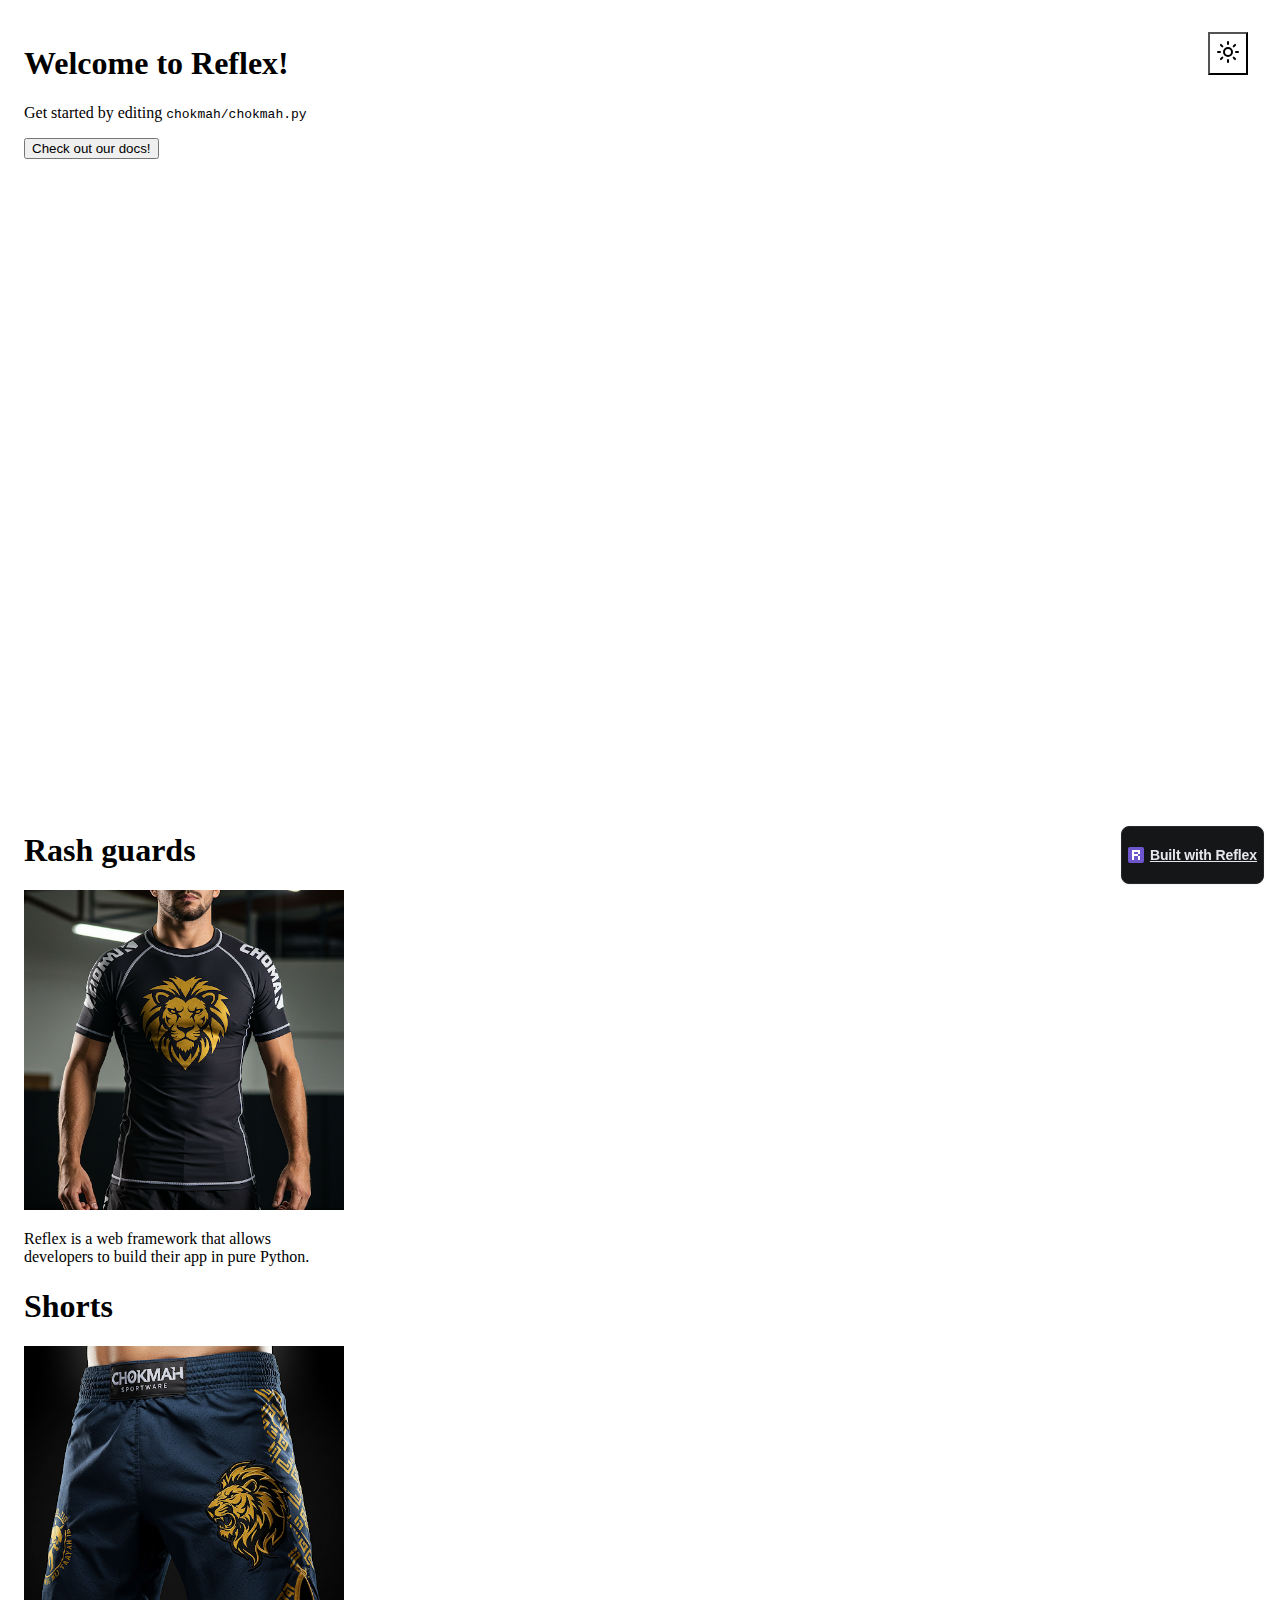
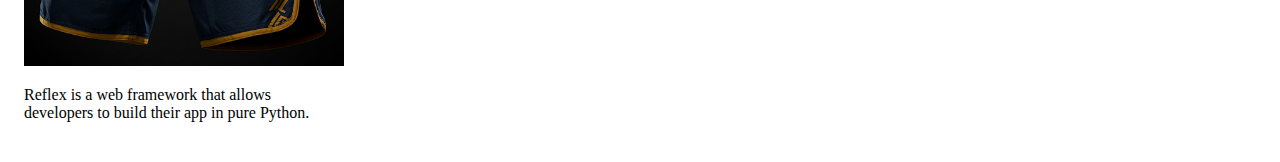
==== public/index.html @ e6816d7e "optimizing1" ====
<!DOCTYPE html><html lang="en"><head><meta charSet="utf-8" data-next-head=""/><meta name="viewport" content="width=device-width" data-next-head=""/><title data-next-head="">Chokmah | Index</title><meta content="favicon.ico" property="og:image" data-next-head=""/><link rel="preload" href="/_next/static/css/6b428ab4125253f7.css" as="style"/><link rel="stylesheet" href="/_next/static/css/6b428ab4125253f7.css" data-n-g=""/><noscript data-n-css=""></noscript><script defer="" noModule="" src="/_next/static/chunks/polyfills-42372ed130431b0a.js"></script><script src="/_next/static/chunks/webpack-2aa3ab9bb630d3af.js" defer=""></script><script src="/_next/static/chunks/framework-a4ddb9b21624b39b.js" defer=""></script><script src="/_next/static/chunks/main-c303cdf182a2f955.js" defer=""></script><script src="/_next/static/chunks/pages/_app-2166dc0700387663.js" defer=""></script><script src="/_next/static/chunks/pages/index-623bfc97688ccacf.js" defer=""></script><script src="/_next/static/8SpCwbVVDy1lCMVOvOblY/_buildManifest.js" defer=""></script><script src="/_next/static/8SpCwbVVDy1lCMVOvOblY/_ssgManifest.js" defer=""></script></head><body><link rel="preload" as="image" href="/unnamed2.png"/><link rel="preload" as="image" href="/unnamed5.png"/><div id="__next"><script>((e,r,s,u,d,m,l,h)=>{let c=document.documentElement,v=["light","dark"];function p(i){(Array.isArray(e)?e:[e]).forEach(y=>{let k=y==="class",S=k&&m?d.map(f=>m[f]||f):d;k?(c.classList.remove(...S),c.classList.add(i)):c.setAttribute(y,i)}),R(i)}function R(i){h&&v.includes(i)&&(c.style.colorScheme=i)}function a(){return window.matchMedia("(prefers-color-scheme: dark)").matches?"dark":"light"}if(u)p(u);else try{let i=localStorage.getItem(r)||s,y=l&&i==="system"?a():i;p(y)}catch(i){}})("class","theme","system",null,["light","dark"],null,true,true)</script><div data-is-root-theme="true" data-accent-color="blue" data-gray-color="slate" data-has-background="true" data-panel-background="translucent" data-radius="medium" data-scaling="100%" class="radix-themes css-0"><section aria-label="Notifications alt+T" tabindex="-1" aria-live="polite" aria-relevant="additions text" aria-atomic="false"></section><style data-emotion="css 19midj6">.css-19midj6{padding:16px;}</style><div class="rt-Container rt-r-size-3 css-19midj6"><div class="rt-ContainerInner"><style data-emotion="css opt5ag">.css-opt5ag{padding:6px;position:fixed;top:2rem;right:2rem;background:transparent;color:inherit;z-index:20;}.css-opt5ag:hover{cursor:pointer;}</style><button data-accent-color="" class="rt-reset rt-BaseButton rt-r-size-2 rt-variant-solid rt-IconButton css-opt5ag"><style data-emotion="css svt5ra">.css-svt5ra{color:var(--current-color);}</style><svg xmlns="http://www.w3.org/2000/svg" width="24" height="24" viewBox="0 0 24 24" fill="none" stroke="currentColor" stroke-width="2" stroke-linecap="round" stroke-linejoin="round" class="lucide lucide-sun css-svt5ra"><circle cx="12" cy="12" r="4"></circle><path d="M12 2v2"></path><path d="M12 20v2"></path><path d="m4.93 4.93 1.41 1.41"></path><path d="m17.66 17.66 1.41 1.41"></path><path d="M2 12h2"></path><path d="M20 12h2"></path><path d="m6.34 17.66-1.41 1.41"></path><path d="m19.07 4.93-1.41 1.41"></path></svg></button><style data-emotion="css 1t4smic">.css-1t4smic{min-height:85vh;}</style><div class="rt-Flex rt-r-fd-column rt-r-ai-start rt-r-jc-center rt-r-gap-5 rx-Stack css-1t4smic"><h1 class="rt-Heading rt-r-size-9">Welcome to Reflex!</h1><p class="rt-Text rt-r-size-5">Get started by editing <code data-accent-color="" class="rt-reset rt-Code rt-variant-soft">chokmah/chokmah.py</code></p><style data-emotion="css 1macts">.css-1macts:hover{color:var(--accent-8);}</style><a data-accent-color="" target="_blank" class="rt-Text rt-reset rt-Link rt-underline-auto css-1macts" href="https://reflex.dev/docs/getting-started/introduction/"><button data-accent-color="" class="rt-reset rt-BaseButton rt-r-size-2 rt-variant-solid rt-Button">Check out our docs!</button></a></div><style data-emotion="css ovfy3p">.css-ovfy3p{width:25vw;}</style><div class="rt-reset rt-BaseCard rt-Card rt-r-size-1 rt-variant-surface css-ovfy3p"><div class="rt-Inset rt-r-side-top rt-r-clip-border-box rt-r-pb-inset"><h1 class="rt-Heading rt-r-size-6">Rash guards</h1><style data-emotion="css ducv57">.css-ducv57{width:100%;height:auto;}</style><img src="/unnamed2.png" class="css-ducv57"/></div><p class="rt-Text">Reflex is a web framework that allows developers to build their app in pure Python.</p></div><div class="rt-reset rt-BaseCard rt-Card rt-r-size-1 rt-variant-surface css-ovfy3p"><div class="rt-Inset rt-r-side-top rt-r-clip-border-box rt-r-pb-inset"><h1 class="rt-Heading rt-r-size-6">Shorts</h1><img src="/unnamed5.png" class="css-ducv57"/></div><p class="rt-Text">Reflex is a web framework that allows developers to build their app in pure Python.</p></div></div></div><style data-emotion="css 1qwptgo">.css-1qwptgo{position:fixed;bottom:1rem;right:1rem;display:-webkit-box;display:-webkit-flex;display:-ms-flexbox;display:flex;-webkit-flex-direction:row;-ms-flex-direction:row;flex-direction:row;gap:0.375rem;-webkit-align-items:center;-webkit-box-align:center;-ms-flex-align:center;align-items:center;width:auto;border-radius:0.5rem;color:#E5E7EB;border:1px solid #27282B;background-color:#151618;padding:0.375rem;-webkit-transition:background-color 0.2s ease-in-out;transition:background-color 0.2s ease-in-out;box-shadow:0 1px 2px 0 rgba(0, 0, 0, 0.05);z-index:9998;cursor:pointer;align:center;text-align:center;}</style><a href="https://reflex.dev" target="_blank" class="css-1qwptgo"><style data-emotion="css 1wzg22f">.css-1wzg22f{fill:white;view-box:0 0 16 16;}</style><svg height="16" width="16" xmlns="http://www.w3.org/2000/svg" class="css-1wzg22f"><style data-emotion="css bnqfad">.css-bnqfad{fill:#6E56CF;}</style><rect height="16" rx="2" width="16" class="css-bnqfad"></rect><style data-emotion="css j4aqsr">.css-j4aqsr{fill:white;}</style><path d="M10 9V13H12V9H10Z" class="css-j4aqsr"></path><path d="M4 3V13H6V9H10V7H6V5H10V7H12V3H4Z" class="css-j4aqsr"></path></svg><style data-emotion="css 1v8fzbk">@media screen and (min-width: 0){.css-1v8fzbk{display:none;}}@media screen and (min-width: 30em){.css-1v8fzbk{display:none;}}@media screen and (min-width: 48em){.css-1v8fzbk{display:none;}}@media screen and (min-width: 62em){.css-1v8fzbk{display:block;}}</style><div class="rt-Box css-1v8fzbk"><style data-emotion="css vq6poo">.css-vq6poo{color:var(--slate-1);font-weight:600;font-family:'Instrument Sans',sans-serif;--default-font-family:'Instrument Sans',sans-serif;font-size:0.875rem;line-height:1rem;letter-spacing:-0.00656rem;}</style><p class="rt-Text css-vq6poo">Built with Reflex</p></div></a></div></div><script id="__NEXT_DATA__" type="application/json">{"props":{"pageProps":{}},"page":"/","query":{},"buildId":"8SpCwbVVDy1lCMVOvOblY","nextExport":true,"autoExport":true,"isFallback":false,"scriptLoader":[]}</script></body></html>
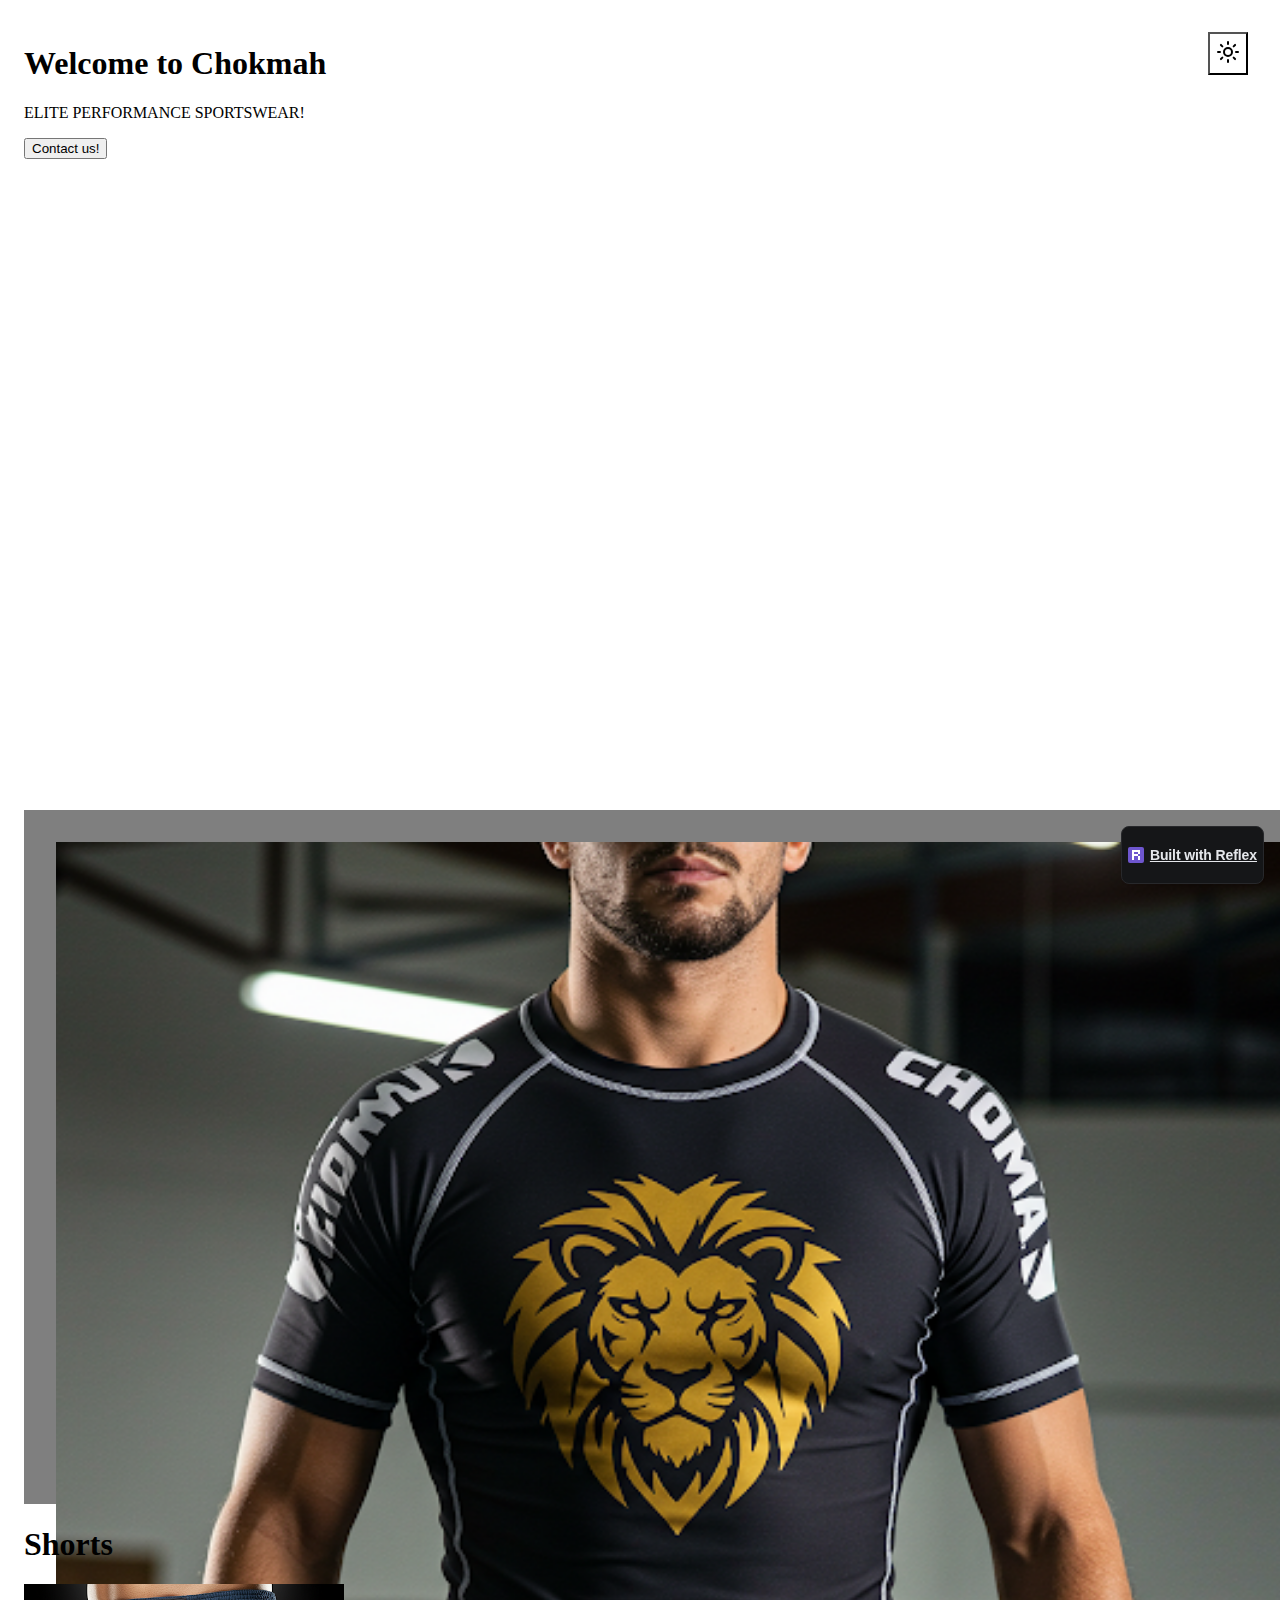
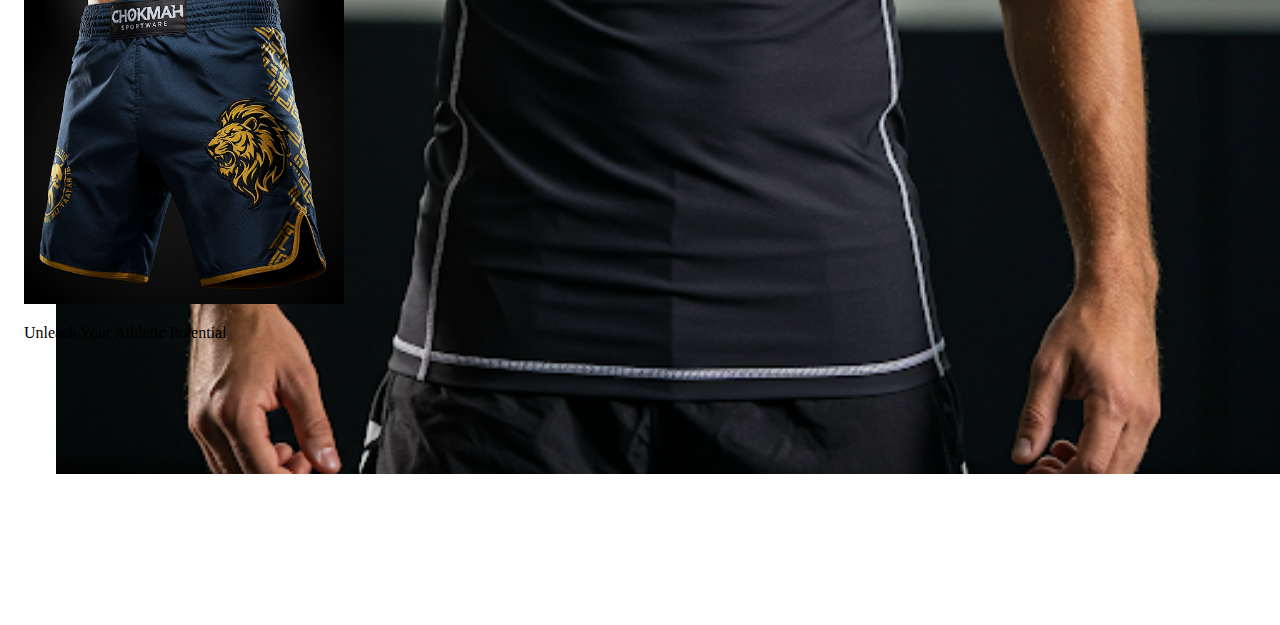
==== commit 5a39052e: "optimizing1" ====
--- a/public/index.html
+++ b/public/index.html
@@ -1 +1 @@
-<!DOCTYPE html><html lang="en"><head><meta charSet="utf-8" data-next-head=""/><meta name="viewport" content="width=device-width" data-next-head=""/><title data-next-head="">Chokmah | Index</title><meta content="favicon.ico" property="og:image" data-next-head=""/><link rel="preload" href="/_next/static/css/6b428ab4125253f7.css" as="style"/><link rel="stylesheet" href="/_next/static/css/6b428ab4125253f7.css" data-n-g=""/><noscript data-n-css=""></noscript><script defer="" noModule="" src="/_next/static/chunks/polyfills-42372ed130431b0a.js"></script><script src="/_next/static/chunks/webpack-2aa3ab9bb630d3af.js" defer=""></script><script src="/_next/static/chunks/framework-a4ddb9b21624b39b.js" defer=""></script><script src="/_next/static/chunks/main-c303cdf182a2f955.js" defer=""></script><script src="/_next/static/chunks/pages/_app-2166dc0700387663.js" defer=""></script><script src="/_next/static/chunks/pages/index-623bfc97688ccacf.js" defer=""></script><script src="/_next/static/8SpCwbVVDy1lCMVOvOblY/_buildManifest.js" defer=""></script><script src="/_next/static/8SpCwbVVDy1lCMVOvOblY/_ssgManifest.js" defer=""></script></head><body><link rel="preload" as="image" href="/unnamed2.png"/><link rel="preload" as="image" href="/unnamed5.png"/><div id="__next"><script>((e,r,s,u,d,m,l,h)=>{let c=document.documentElement,v=["light","dark"];function p(i){(Array.isArray(e)?e:[e]).forEach(y=>{let k=y==="class",S=k&&m?d.map(f=>m[f]||f):d;k?(c.classList.remove(...S),c.classList.add(i)):c.setAttribute(y,i)}),R(i)}function R(i){h&&v.includes(i)&&(c.style.colorScheme=i)}function a(){return window.matchMedia("(prefers-color-scheme: dark)").matches?"dark":"light"}if(u)p(u);else try{let i=localStorage.getItem(r)||s,y=l&&i==="system"?a():i;p(y)}catch(i){}})("class","theme","system",null,["light","dark"],null,true,true)</script><div data-is-root-theme="true" data-accent-color="blue" data-gray-color="slate" data-has-background="true" data-panel-background="translucent" data-radius="medium" data-scaling="100%" class="radix-themes css-0"><section aria-label="Notifications alt+T" tabindex="-1" aria-live="polite" aria-relevant="additions text" aria-atomic="false"></section><style data-emotion="css 19midj6">.css-19midj6{padding:16px;}</style><div class="rt-Container rt-r-size-3 css-19midj6"><div class="rt-ContainerInner"><style data-emotion="css opt5ag">.css-opt5ag{padding:6px;position:fixed;top:2rem;right:2rem;background:transparent;color:inherit;z-index:20;}.css-opt5ag:hover{cursor:pointer;}</style><button data-accent-color="" class="rt-reset rt-BaseButton rt-r-size-2 rt-variant-solid rt-IconButton css-opt5ag"><style data-emotion="css svt5ra">.css-svt5ra{color:var(--current-color);}</style><svg xmlns="http://www.w3.org/2000/svg" width="24" height="24" viewBox="0 0 24 24" fill="none" stroke="currentColor" stroke-width="2" stroke-linecap="round" stroke-linejoin="round" class="lucide lucide-sun css-svt5ra"><circle cx="12" cy="12" r="4"></circle><path d="M12 2v2"></path><path d="M12 20v2"></path><path d="m4.93 4.93 1.41 1.41"></path><path d="m17.66 17.66 1.41 1.41"></path><path d="M2 12h2"></path><path d="M20 12h2"></path><path d="m6.34 17.66-1.41 1.41"></path><path d="m19.07 4.93-1.41 1.41"></path></svg></button><style data-emotion="css 1t4smic">.css-1t4smic{min-height:85vh;}</style><div class="rt-Flex rt-r-fd-column rt-r-ai-start rt-r-jc-center rt-r-gap-5 rx-Stack css-1t4smic"><h1 class="rt-Heading rt-r-size-9">Welcome to Reflex!</h1><p class="rt-Text rt-r-size-5">Get started by editing <code data-accent-color="" class="rt-reset rt-Code rt-variant-soft">chokmah/chokmah.py</code></p><style data-emotion="css 1macts">.css-1macts:hover{color:var(--accent-8);}</style><a data-accent-color="" target="_blank" class="rt-Text rt-reset rt-Link rt-underline-auto css-1macts" href="https://reflex.dev/docs/getting-started/introduction/"><button data-accent-color="" class="rt-reset rt-BaseButton rt-r-size-2 rt-variant-solid rt-Button">Check out our docs!</button></a></div><style data-emotion="css ovfy3p">.css-ovfy3p{width:25vw;}</style><div class="rt-reset rt-BaseCard rt-Card rt-r-size-1 rt-variant-surface css-ovfy3p"><div class="rt-Inset rt-r-side-top rt-r-clip-border-box rt-r-pb-inset"><h1 class="rt-Heading rt-r-size-6">Rash guards</h1><style data-emotion="css ducv57">.css-ducv57{width:100%;height:auto;}</style><img src="/unnamed2.png" class="css-ducv57"/></div><p class="rt-Text">Reflex is a web framework that allows developers to build their app in pure Python.</p></div><div class="rt-reset rt-BaseCard rt-Card rt-r-size-1 rt-variant-surface css-ovfy3p"><div class="rt-Inset rt-r-side-top rt-r-clip-border-box rt-r-pb-inset"><h1 class="rt-Heading rt-r-size-6">Shorts</h1><img src="/unnamed5.png" class="css-ducv57"/></div><p class="rt-Text">Reflex is a web framework that allows developers to build their app in pure Python.</p></div></div></div><style data-emotion="css 1qwptgo">.css-1qwptgo{position:fixed;bottom:1rem;right:1rem;display:-webkit-box;display:-webkit-flex;display:-ms-flexbox;display:flex;-webkit-flex-direction:row;-ms-flex-direction:row;flex-direction:row;gap:0.375rem;-webkit-align-items:center;-webkit-box-align:center;-ms-flex-align:center;align-items:center;width:auto;border-radius:0.5rem;color:#E5E7EB;border:1px solid #27282B;background-color:#151618;padding:0.375rem;-webkit-transition:background-color 0.2s ease-in-out;transition:background-color 0.2s ease-in-out;box-shadow:0 1px 2px 0 rgba(0, 0, 0, 0.05);z-index:9998;cursor:pointer;align:center;text-align:center;}</style><a href="https://reflex.dev" target="_blank" class="css-1qwptgo"><style data-emotion="css 1wzg22f">.css-1wzg22f{fill:white;view-box:0 0 16 16;}</style><svg height="16" width="16" xmlns="http://www.w3.org/2000/svg" class="css-1wzg22f"><style data-emotion="css bnqfad">.css-bnqfad{fill:#6E56CF;}</style><rect height="16" rx="2" width="16" class="css-bnqfad"></rect><style data-emotion="css j4aqsr">.css-j4aqsr{fill:white;}</style><path d="M10 9V13H12V9H10Z" class="css-j4aqsr"></path><path d="M4 3V13H6V9H10V7H6V5H10V7H12V3H4Z" class="css-j4aqsr"></path></svg><style data-emotion="css 1v8fzbk">@media screen and (min-width: 0){.css-1v8fzbk{display:none;}}@media screen and (min-width: 30em){.css-1v8fzbk{display:none;}}@media screen and (min-width: 48em){.css-1v8fzbk{display:none;}}@media screen and (min-width: 62em){.css-1v8fzbk{display:block;}}</style><div class="rt-Box css-1v8fzbk"><style data-emotion="css vq6poo">.css-vq6poo{color:var(--slate-1);font-weight:600;font-family:'Instrument Sans',sans-serif;--default-font-family:'Instrument Sans',sans-serif;font-size:0.875rem;line-height:1rem;letter-spacing:-0.00656rem;}</style><p class="rt-Text css-vq6poo">Built with Reflex</p></div></a></div></div><script id="__NEXT_DATA__" type="application/json">{"props":{"pageProps":{}},"page":"/","query":{},"buildId":"8SpCwbVVDy1lCMVOvOblY","nextExport":true,"autoExport":true,"isFallback":false,"scriptLoader":[]}</script></body></html>+<!DOCTYPE html><html lang="en"><head><meta charSet="utf-8" data-next-head=""/><meta name="viewport" content="width=device-width" data-next-head=""/><title data-next-head="">Chokmah | Index</title><meta content="favicon.ico" property="og:image" data-next-head=""/><link rel="preload" href="/_next/static/css/6b428ab4125253f7.css" as="style"/><link rel="stylesheet" href="/_next/static/css/6b428ab4125253f7.css" data-n-g=""/><noscript data-n-css=""></noscript><script defer="" noModule="" src="/_next/static/chunks/polyfills-42372ed130431b0a.js"></script><script src="/_next/static/chunks/webpack-2aa3ab9bb630d3af.js" defer=""></script><script src="/_next/static/chunks/framework-a4ddb9b21624b39b.js" defer=""></script><script src="/_next/static/chunks/main-c303cdf182a2f955.js" defer=""></script><script src="/_next/static/chunks/pages/_app-a8fd33630133f040.js" defer=""></script><script src="/_next/static/chunks/pages/index-a16c5f1ea9a81e85.js" defer=""></script><script src="/_next/static/tNO44s33Xzj8lbHrMzRa1/_buildManifest.js" defer=""></script><script src="/_next/static/tNO44s33Xzj8lbHrMzRa1/_ssgManifest.js" defer=""></script></head><body><link rel="preload" as="image" href="/unnamed2.png"/><link rel="preload" as="image" href="/unnamed5.png"/><div id="__next"><script>((e,r,s,u,d,m,l,h)=>{let c=document.documentElement,v=["light","dark"];function p(i){(Array.isArray(e)?e:[e]).forEach(y=>{let k=y==="class",S=k&&m?d.map(f=>m[f]||f):d;k?(c.classList.remove(...S),c.classList.add(i)):c.setAttribute(y,i)}),R(i)}function R(i){h&&v.includes(i)&&(c.style.colorScheme=i)}function a(){return window.matchMedia("(prefers-color-scheme: dark)").matches?"dark":"light"}if(u)p(u);else try{let i=localStorage.getItem(r)||s,y=l&&i==="system"?a():i;p(y)}catch(i){}})("class","theme","system",null,["light","dark"],null,true,true)</script><div data-is-root-theme="true" data-accent-color="blue" data-gray-color="slate" data-has-background="true" data-panel-background="translucent" data-radius="medium" data-scaling="100%" class="radix-themes css-0"><section aria-label="Notifications alt+T" tabindex="-1" aria-live="polite" aria-relevant="additions text" aria-atomic="false"></section><style data-emotion="css 19midj6">.css-19midj6{padding:16px;}</style><div class="rt-Container rt-r-size-3 css-19midj6"><div class="rt-ContainerInner"><style data-emotion="css opt5ag">.css-opt5ag{padding:6px;position:fixed;top:2rem;right:2rem;background:transparent;color:inherit;z-index:20;}.css-opt5ag:hover{cursor:pointer;}</style><button data-accent-color="" class="rt-reset rt-BaseButton rt-r-size-2 rt-variant-solid rt-IconButton css-opt5ag"><style data-emotion="css svt5ra">.css-svt5ra{color:var(--current-color);}</style><svg xmlns="http://www.w3.org/2000/svg" width="24" height="24" viewBox="0 0 24 24" fill="none" stroke="currentColor" stroke-width="2" stroke-linecap="round" stroke-linejoin="round" class="lucide lucide-sun css-svt5ra"><circle cx="12" cy="12" r="4"></circle><path d="M12 2v2"></path><path d="M12 20v2"></path><path d="m4.93 4.93 1.41 1.41"></path><path d="m17.66 17.66 1.41 1.41"></path><path d="M2 12h2"></path><path d="M20 12h2"></path><path d="m6.34 17.66-1.41 1.41"></path><path d="m19.07 4.93-1.41 1.41"></path></svg></button><style data-emotion="css 1t4smic">.css-1t4smic{min-height:85vh;}</style><div class="rt-Flex rt-r-fd-column rt-r-ai-start rt-r-jc-center rt-r-gap-5 rx-Stack css-1t4smic"><h1 class="rt-Heading rt-r-size-9">Welcome to Chokmah</h1><p class="rt-Text rt-r-size-5">ELITE PERFORMANCE SPORTSWEAR!</p><style data-emotion="css 1macts">.css-1macts:hover{color:var(--accent-8);}</style><a data-accent-color="" href="#" class="rt-Text rt-reset rt-Link rt-underline-auto css-1macts"><button data-accent-color="" class="rt-reset rt-BaseButton rt-r-size-2 rt-variant-solid rt-Button">Contact us!</button></a></div><style data-emotion="css 1wbkw4u">.css-1wbkw4u{align:center;justify:center;height:70vh;width:100%;background-image:url('/images/hero_background.jpg');-webkit-background-size:cover;background-size:cover;-webkit-background-position:center;background-position:center;background-color:rgba(0,0,0,0.5);padding:2em;}</style><div class="rt-Box css-1wbkw4u"><style data-emotion="css 3uc4oi">.css-3uc4oi{side:top;pb:current;}</style><div class="rt-Flex rt-r-fd-column rt-r-ai-start rt-r-gap-3 rx-Stack css-3uc4oi"><style data-emotion="css ducv57">.css-ducv57{width:100%;height:auto;}</style><img src="/unnamed2.png" class="css-ducv57"/></div><style data-emotion="css k8gb9m">.css-k8gb9m{font-size:3em;color:white;text-align:center;}</style><h1 class="rt-Heading rt-r-size-6 css-k8gb9m">ELITE PERFORMANCE SPORTSWEAR</h1><style data-emotion="css k1hw7v">.css-k1hw7v{font-size:1.5em;color:white;margin-top:10px;}</style><p class="rt-Text css-k1hw7v">Unleash Your Athletic Potential</p></div><style data-emotion="css ovfy3p">.css-ovfy3p{width:25vw;}</style><div class="rt-reset rt-BaseCard rt-Card rt-r-size-1 rt-variant-surface css-ovfy3p"><div class="rt-Inset rt-r-side-top rt-r-clip-border-box rt-r-pb-inset"><h1 class="rt-Heading rt-r-size-6">Shorts</h1><img src="/unnamed5.png" class="css-ducv57"/></div><p class="rt-Text">Unleash Your Athletic Potential</p></div></div></div><style data-emotion="css 1qwptgo">.css-1qwptgo{position:fixed;bottom:1rem;right:1rem;display:-webkit-box;display:-webkit-flex;display:-ms-flexbox;display:flex;-webkit-flex-direction:row;-ms-flex-direction:row;flex-direction:row;gap:0.375rem;-webkit-align-items:center;-webkit-box-align:center;-ms-flex-align:center;align-items:center;width:auto;border-radius:0.5rem;color:#E5E7EB;border:1px solid #27282B;background-color:#151618;padding:0.375rem;-webkit-transition:background-color 0.2s ease-in-out;transition:background-color 0.2s ease-in-out;box-shadow:0 1px 2px 0 rgba(0, 0, 0, 0.05);z-index:9998;cursor:pointer;align:center;text-align:center;}</style><a href="https://reflex.dev" target="_blank" class="css-1qwptgo"><style data-emotion="css 1wzg22f">.css-1wzg22f{fill:white;view-box:0 0 16 16;}</style><svg height="16" width="16" xmlns="http://www.w3.org/2000/svg" class="css-1wzg22f"><style data-emotion="css bnqfad">.css-bnqfad{fill:#6E56CF;}</style><rect height="16" rx="2" width="16" class="css-bnqfad"></rect><style data-emotion="css j4aqsr">.css-j4aqsr{fill:white;}</style><path d="M10 9V13H12V9H10Z" class="css-j4aqsr"></path><path d="M4 3V13H6V9H10V7H6V5H10V7H12V3H4Z" class="css-j4aqsr"></path></svg><style data-emotion="css 1v8fzbk">@media screen and (min-width: 0){.css-1v8fzbk{display:none;}}@media screen and (min-width: 30em){.css-1v8fzbk{display:none;}}@media screen and (min-width: 48em){.css-1v8fzbk{display:none;}}@media screen and (min-width: 62em){.css-1v8fzbk{display:block;}}</style><div class="rt-Box css-1v8fzbk"><style data-emotion="css vq6poo">.css-vq6poo{color:var(--slate-1);font-weight:600;font-family:'Instrument Sans',sans-serif;--default-font-family:'Instrument Sans',sans-serif;font-size:0.875rem;line-height:1rem;letter-spacing:-0.00656rem;}</style><p class="rt-Text css-vq6poo">Built with Reflex</p></div></a></div></div><script id="__NEXT_DATA__" type="application/json">{"props":{"pageProps":{}},"page":"/","query":{},"buildId":"tNO44s33Xzj8lbHrMzRa1","nextExport":true,"autoExport":true,"isFallback":false,"scriptLoader":[]}</script></body></html>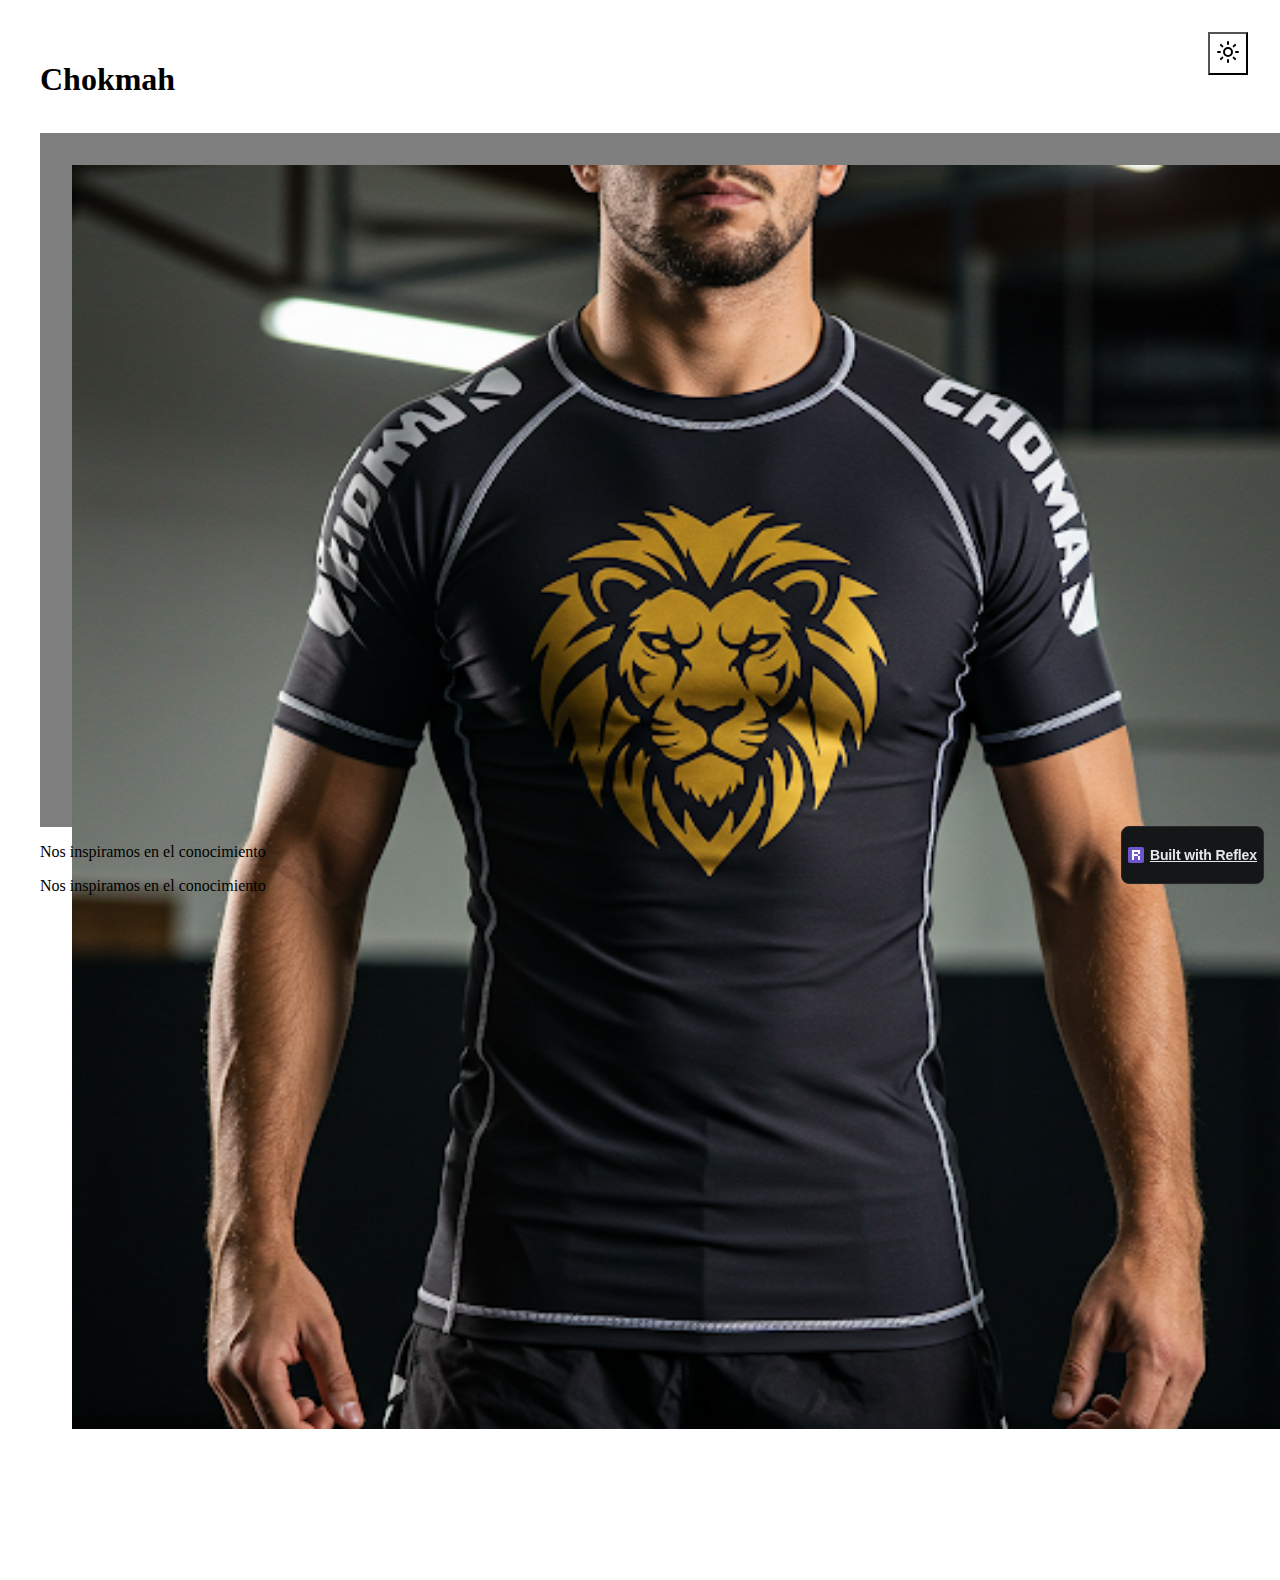
==== commit dd22d802: "optimizing1" ====
--- a/public/index.html
+++ b/public/index.html
@@ -1 +1 @@
-<!DOCTYPE html><html lang="en"><head><meta charSet="utf-8" data-next-head=""/><meta name="viewport" content="width=device-width" data-next-head=""/><title data-next-head="">Chokmah | Index</title><meta content="favicon.ico" property="og:image" data-next-head=""/><link rel="preload" href="/_next/static/css/6b428ab4125253f7.css" as="style"/><link rel="stylesheet" href="/_next/static/css/6b428ab4125253f7.css" data-n-g=""/><noscript data-n-css=""></noscript><script defer="" noModule="" src="/_next/static/chunks/polyfills-42372ed130431b0a.js"></script><script src="/_next/static/chunks/webpack-2aa3ab9bb630d3af.js" defer=""></script><script src="/_next/static/chunks/framework-a4ddb9b21624b39b.js" defer=""></script><script src="/_next/static/chunks/main-c303cdf182a2f955.js" defer=""></script><script src="/_next/static/chunks/pages/_app-a8fd33630133f040.js" defer=""></script><script src="/_next/static/chunks/pages/index-a16c5f1ea9a81e85.js" defer=""></script><script src="/_next/static/tNO44s33Xzj8lbHrMzRa1/_buildManifest.js" defer=""></script><script src="/_next/static/tNO44s33Xzj8lbHrMzRa1/_ssgManifest.js" defer=""></script></head><body><link rel="preload" as="image" href="/unnamed2.png"/><link rel="preload" as="image" href="/unnamed5.png"/><div id="__next"><script>((e,r,s,u,d,m,l,h)=>{let c=document.documentElement,v=["light","dark"];function p(i){(Array.isArray(e)?e:[e]).forEach(y=>{let k=y==="class",S=k&&m?d.map(f=>m[f]||f):d;k?(c.classList.remove(...S),c.classList.add(i)):c.setAttribute(y,i)}),R(i)}function R(i){h&&v.includes(i)&&(c.style.colorScheme=i)}function a(){return window.matchMedia("(prefers-color-scheme: dark)").matches?"dark":"light"}if(u)p(u);else try{let i=localStorage.getItem(r)||s,y=l&&i==="system"?a():i;p(y)}catch(i){}})("class","theme","system",null,["light","dark"],null,true,true)</script><div data-is-root-theme="true" data-accent-color="blue" data-gray-color="slate" data-has-background="true" data-panel-background="translucent" data-radius="medium" data-scaling="100%" class="radix-themes css-0"><section aria-label="Notifications alt+T" tabindex="-1" aria-live="polite" aria-relevant="additions text" aria-atomic="false"></section><style data-emotion="css 19midj6">.css-19midj6{padding:16px;}</style><div class="rt-Container rt-r-size-3 css-19midj6"><div class="rt-ContainerInner"><style data-emotion="css opt5ag">.css-opt5ag{padding:6px;position:fixed;top:2rem;right:2rem;background:transparent;color:inherit;z-index:20;}.css-opt5ag:hover{cursor:pointer;}</style><button data-accent-color="" class="rt-reset rt-BaseButton rt-r-size-2 rt-variant-solid rt-IconButton css-opt5ag"><style data-emotion="css svt5ra">.css-svt5ra{color:var(--current-color);}</style><svg xmlns="http://www.w3.org/2000/svg" width="24" height="24" viewBox="0 0 24 24" fill="none" stroke="currentColor" stroke-width="2" stroke-linecap="round" stroke-linejoin="round" class="lucide lucide-sun css-svt5ra"><circle cx="12" cy="12" r="4"></circle><path d="M12 2v2"></path><path d="M12 20v2"></path><path d="m4.93 4.93 1.41 1.41"></path><path d="m17.66 17.66 1.41 1.41"></path><path d="M2 12h2"></path><path d="M20 12h2"></path><path d="m6.34 17.66-1.41 1.41"></path><path d="m19.07 4.93-1.41 1.41"></path></svg></button><style data-emotion="css 1t4smic">.css-1t4smic{min-height:85vh;}</style><div class="rt-Flex rt-r-fd-column rt-r-ai-start rt-r-jc-center rt-r-gap-5 rx-Stack css-1t4smic"><h1 class="rt-Heading rt-r-size-9">Welcome to Chokmah</h1><p class="rt-Text rt-r-size-5">ELITE PERFORMANCE SPORTSWEAR!</p><style data-emotion="css 1macts">.css-1macts:hover{color:var(--accent-8);}</style><a data-accent-color="" href="#" class="rt-Text rt-reset rt-Link rt-underline-auto css-1macts"><button data-accent-color="" class="rt-reset rt-BaseButton rt-r-size-2 rt-variant-solid rt-Button">Contact us!</button></a></div><style data-emotion="css 1wbkw4u">.css-1wbkw4u{align:center;justify:center;height:70vh;width:100%;background-image:url('/images/hero_background.jpg');-webkit-background-size:cover;background-size:cover;-webkit-background-position:center;background-position:center;background-color:rgba(0,0,0,0.5);padding:2em;}</style><div class="rt-Box css-1wbkw4u"><style data-emotion="css 3uc4oi">.css-3uc4oi{side:top;pb:current;}</style><div class="rt-Flex rt-r-fd-column rt-r-ai-start rt-r-gap-3 rx-Stack css-3uc4oi"><style data-emotion="css ducv57">.css-ducv57{width:100%;height:auto;}</style><img src="/unnamed2.png" class="css-ducv57"/></div><style data-emotion="css k8gb9m">.css-k8gb9m{font-size:3em;color:white;text-align:center;}</style><h1 class="rt-Heading rt-r-size-6 css-k8gb9m">ELITE PERFORMANCE SPORTSWEAR</h1><style data-emotion="css k1hw7v">.css-k1hw7v{font-size:1.5em;color:white;margin-top:10px;}</style><p class="rt-Text css-k1hw7v">Unleash Your Athletic Potential</p></div><style data-emotion="css ovfy3p">.css-ovfy3p{width:25vw;}</style><div class="rt-reset rt-BaseCard rt-Card rt-r-size-1 rt-variant-surface css-ovfy3p"><div class="rt-Inset rt-r-side-top rt-r-clip-border-box rt-r-pb-inset"><h1 class="rt-Heading rt-r-size-6">Shorts</h1><img src="/unnamed5.png" class="css-ducv57"/></div><p class="rt-Text">Unleash Your Athletic Potential</p></div></div></div><style data-emotion="css 1qwptgo">.css-1qwptgo{position:fixed;bottom:1rem;right:1rem;display:-webkit-box;display:-webkit-flex;display:-ms-flexbox;display:flex;-webkit-flex-direction:row;-ms-flex-direction:row;flex-direction:row;gap:0.375rem;-webkit-align-items:center;-webkit-box-align:center;-ms-flex-align:center;align-items:center;width:auto;border-radius:0.5rem;color:#E5E7EB;border:1px solid #27282B;background-color:#151618;padding:0.375rem;-webkit-transition:background-color 0.2s ease-in-out;transition:background-color 0.2s ease-in-out;box-shadow:0 1px 2px 0 rgba(0, 0, 0, 0.05);z-index:9998;cursor:pointer;align:center;text-align:center;}</style><a href="https://reflex.dev" target="_blank" class="css-1qwptgo"><style data-emotion="css 1wzg22f">.css-1wzg22f{fill:white;view-box:0 0 16 16;}</style><svg height="16" width="16" xmlns="http://www.w3.org/2000/svg" class="css-1wzg22f"><style data-emotion="css bnqfad">.css-bnqfad{fill:#6E56CF;}</style><rect height="16" rx="2" width="16" class="css-bnqfad"></rect><style data-emotion="css j4aqsr">.css-j4aqsr{fill:white;}</style><path d="M10 9V13H12V9H10Z" class="css-j4aqsr"></path><path d="M4 3V13H6V9H10V7H6V5H10V7H12V3H4Z" class="css-j4aqsr"></path></svg><style data-emotion="css 1v8fzbk">@media screen and (min-width: 0){.css-1v8fzbk{display:none;}}@media screen and (min-width: 30em){.css-1v8fzbk{display:none;}}@media screen and (min-width: 48em){.css-1v8fzbk{display:none;}}@media screen and (min-width: 62em){.css-1v8fzbk{display:block;}}</style><div class="rt-Box css-1v8fzbk"><style data-emotion="css vq6poo">.css-vq6poo{color:var(--slate-1);font-weight:600;font-family:'Instrument Sans',sans-serif;--default-font-family:'Instrument Sans',sans-serif;font-size:0.875rem;line-height:1rem;letter-spacing:-0.00656rem;}</style><p class="rt-Text css-vq6poo">Built with Reflex</p></div></a></div></div><script id="__NEXT_DATA__" type="application/json">{"props":{"pageProps":{}},"page":"/","query":{},"buildId":"tNO44s33Xzj8lbHrMzRa1","nextExport":true,"autoExport":true,"isFallback":false,"scriptLoader":[]}</script></body></html>+<!DOCTYPE html><html lang="en"><head><meta charSet="utf-8" data-next-head=""/><meta name="viewport" content="width=device-width" data-next-head=""/><title data-next-head="">Chokmah | Index</title><meta content="favicon.ico" property="og:image" data-next-head=""/><link rel="preload" href="/_next/static/css/6b428ab4125253f7.css" as="style"/><link rel="stylesheet" href="/_next/static/css/6b428ab4125253f7.css" data-n-g=""/><noscript data-n-css=""></noscript><script defer="" noModule="" src="/_next/static/chunks/polyfills-42372ed130431b0a.js"></script><script src="/_next/static/chunks/webpack-2aa3ab9bb630d3af.js" defer=""></script><script src="/_next/static/chunks/framework-a4ddb9b21624b39b.js" defer=""></script><script src="/_next/static/chunks/main-c303cdf182a2f955.js" defer=""></script><script src="/_next/static/chunks/pages/_app-7bc52cea91300bb1.js" defer=""></script><script src="/_next/static/chunks/pages/index-5c9dfadf78a683d6.js" defer=""></script><script src="/_next/static/EMDUefk6r1GCEPXqAc_Wa/_buildManifest.js" defer=""></script><script src="/_next/static/EMDUefk6r1GCEPXqAc_Wa/_ssgManifest.js" defer=""></script></head><body><link rel="preload" as="image" href="/unnamed2.png"/><div id="__next"><script>((e,r,s,u,d,m,l,h)=>{let c=document.documentElement,v=["light","dark"];function p(i){(Array.isArray(e)?e:[e]).forEach(y=>{let k=y==="class",S=k&&m?d.map(f=>m[f]||f):d;k?(c.classList.remove(...S),c.classList.add(i)):c.setAttribute(y,i)}),R(i)}function R(i){h&&v.includes(i)&&(c.style.colorScheme=i)}function a(){return window.matchMedia("(prefers-color-scheme: dark)").matches?"dark":"light"}if(u)p(u);else try{let i=localStorage.getItem(r)||s,y=l&&i==="system"?a():i;p(y)}catch(i){}})("class","theme","system",null,["light","dark"],null,true,true)</script><div data-is-root-theme="true" data-accent-color="blue" data-gray-color="slate" data-has-background="true" data-panel-background="translucent" data-radius="medium" data-scaling="100%" class="radix-themes css-0"><section aria-label="Notifications alt+T" tabindex="-1" aria-live="polite" aria-relevant="additions text" aria-atomic="false"></section><style data-emotion="css haf94y">.css-haf94y{padding:2em;background-color:gray.100;width:100%;-webkit-align-items:center;-webkit-box-align:center;-ms-flex-align:center;align-items:center;}</style><div class="rt-Container rt-r-size-3 css-haf94y"><div class="rt-ContainerInner"><style data-emotion="css opt5ag">.css-opt5ag{padding:6px;position:fixed;top:2rem;right:2rem;background:transparent;color:inherit;z-index:20;}.css-opt5ag:hover{cursor:pointer;}</style><button data-accent-color="" class="rt-reset rt-BaseButton rt-r-size-2 rt-variant-solid rt-IconButton css-opt5ag"><style data-emotion="css svt5ra">.css-svt5ra{color:var(--current-color);}</style><svg xmlns="http://www.w3.org/2000/svg" width="24" height="24" viewBox="0 0 24 24" fill="none" stroke="currentColor" stroke-width="2" stroke-linecap="round" stroke-linejoin="round" class="lucide lucide-sun css-svt5ra"><circle cx="12" cy="12" r="4"></circle><path d="M12 2v2"></path><path d="M12 20v2"></path><path d="m4.93 4.93 1.41 1.41"></path><path d="m17.66 17.66 1.41 1.41"></path><path d="M2 12h2"></path><path d="M20 12h2"></path><path d="m6.34 17.66-1.41 1.41"></path><path d="m19.07 4.93-1.41 1.41"></path></svg></button><style data-emotion="css fwa59d">.css-fwa59d{min-height:8vh;}</style><div class="rt-Flex rt-r-fd-column rt-r-ai-start rt-r-jc-center rt-r-gap-5 rx-Stack css-fwa59d"><h1 class="rt-Heading rt-r-size-9">Chokmah</h1></div><style data-emotion="css 1wbkw4u">.css-1wbkw4u{align:center;justify:center;height:70vh;width:100%;background-image:url('/images/hero_background.jpg');-webkit-background-size:cover;background-size:cover;-webkit-background-position:center;background-position:center;background-color:rgba(0,0,0,0.5);padding:2em;}</style><div class="rt-Box css-1wbkw4u"><style data-emotion="css 3uc4oi">.css-3uc4oi{side:top;pb:current;}</style><div class="rt-Flex rt-r-fd-column rt-r-ai-start rt-r-gap-3 rx-Stack css-3uc4oi"><style data-emotion="css ducv57">.css-ducv57{width:100%;height:auto;}</style><img src="/unnamed2.png" class="css-ducv57"/></div><style data-emotion="css k8gb9m">.css-k8gb9m{font-size:3em;color:white;text-align:center;}</style><h1 class="rt-Heading rt-r-size-6 css-k8gb9m">PERFORMANCE SPORTSWEAR</h1><style data-emotion="css k1hw7v">.css-k1hw7v{font-size:1.5em;color:white;margin-top:10px;}</style><p class="rt-Text css-k1hw7v">Unleash Your Athletic Potential</p></div><p class="rt-Text">Nos inspiramos en el conocimiento</p><p class="rt-Text">Nos inspiramos en el conocimiento</p></div></div><style data-emotion="css 1qwptgo">.css-1qwptgo{position:fixed;bottom:1rem;right:1rem;display:-webkit-box;display:-webkit-flex;display:-ms-flexbox;display:flex;-webkit-flex-direction:row;-ms-flex-direction:row;flex-direction:row;gap:0.375rem;-webkit-align-items:center;-webkit-box-align:center;-ms-flex-align:center;align-items:center;width:auto;border-radius:0.5rem;color:#E5E7EB;border:1px solid #27282B;background-color:#151618;padding:0.375rem;-webkit-transition:background-color 0.2s ease-in-out;transition:background-color 0.2s ease-in-out;box-shadow:0 1px 2px 0 rgba(0, 0, 0, 0.05);z-index:9998;cursor:pointer;align:center;text-align:center;}</style><a href="https://reflex.dev" target="_blank" class="css-1qwptgo"><style data-emotion="css 1wzg22f">.css-1wzg22f{fill:white;view-box:0 0 16 16;}</style><svg height="16" width="16" xmlns="http://www.w3.org/2000/svg" class="css-1wzg22f"><style data-emotion="css bnqfad">.css-bnqfad{fill:#6E56CF;}</style><rect height="16" rx="2" width="16" class="css-bnqfad"></rect><style data-emotion="css j4aqsr">.css-j4aqsr{fill:white;}</style><path d="M10 9V13H12V9H10Z" class="css-j4aqsr"></path><path d="M4 3V13H6V9H10V7H6V5H10V7H12V3H4Z" class="css-j4aqsr"></path></svg><style data-emotion="css 1v8fzbk">@media screen and (min-width: 0){.css-1v8fzbk{display:none;}}@media screen and (min-width: 30em){.css-1v8fzbk{display:none;}}@media screen and (min-width: 48em){.css-1v8fzbk{display:none;}}@media screen and (min-width: 62em){.css-1v8fzbk{display:block;}}</style><div class="rt-Box css-1v8fzbk"><style data-emotion="css vq6poo">.css-vq6poo{color:var(--slate-1);font-weight:600;font-family:'Instrument Sans',sans-serif;--default-font-family:'Instrument Sans',sans-serif;font-size:0.875rem;line-height:1rem;letter-spacing:-0.00656rem;}</style><p class="rt-Text css-vq6poo">Built with Reflex</p></div></a></div></div><script id="__NEXT_DATA__" type="application/json">{"props":{"pageProps":{}},"page":"/","query":{},"buildId":"EMDUefk6r1GCEPXqAc_Wa","nextExport":true,"autoExport":true,"isFallback":false,"scriptLoader":[]}</script></body></html>